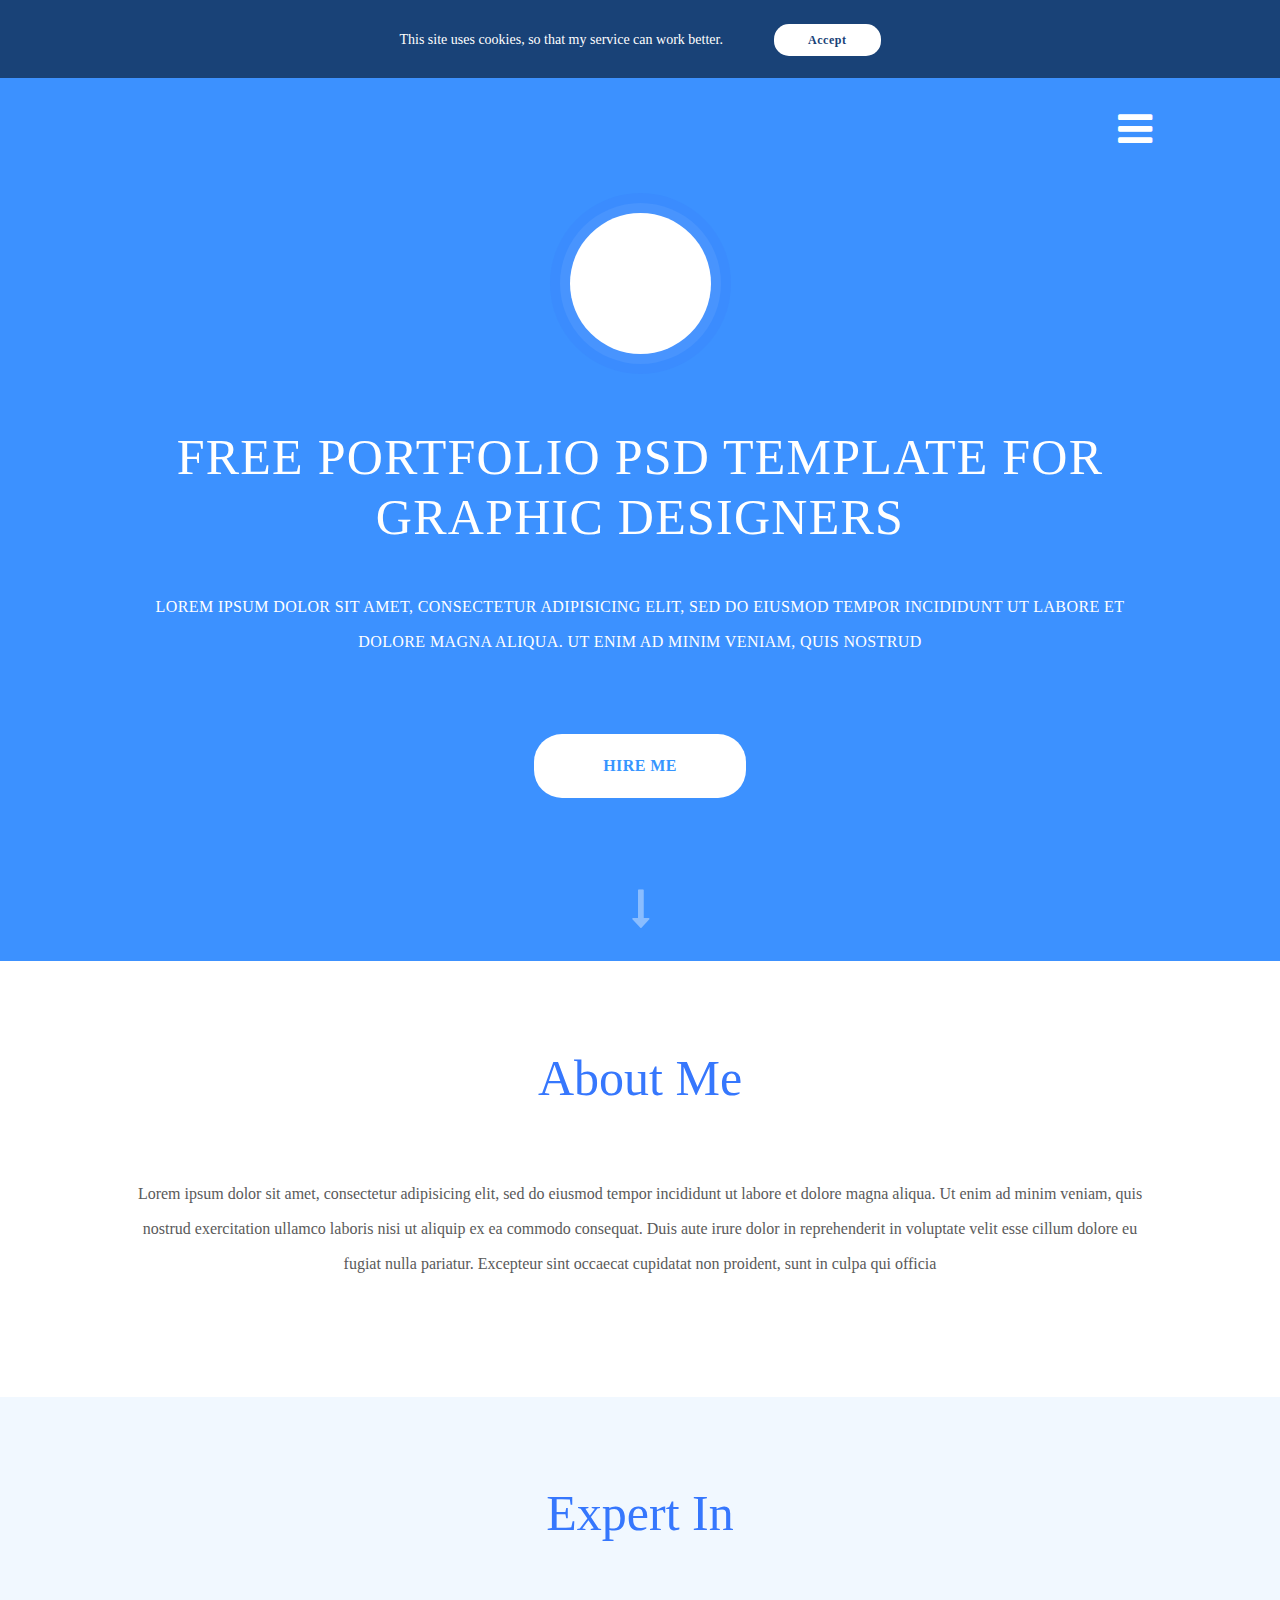
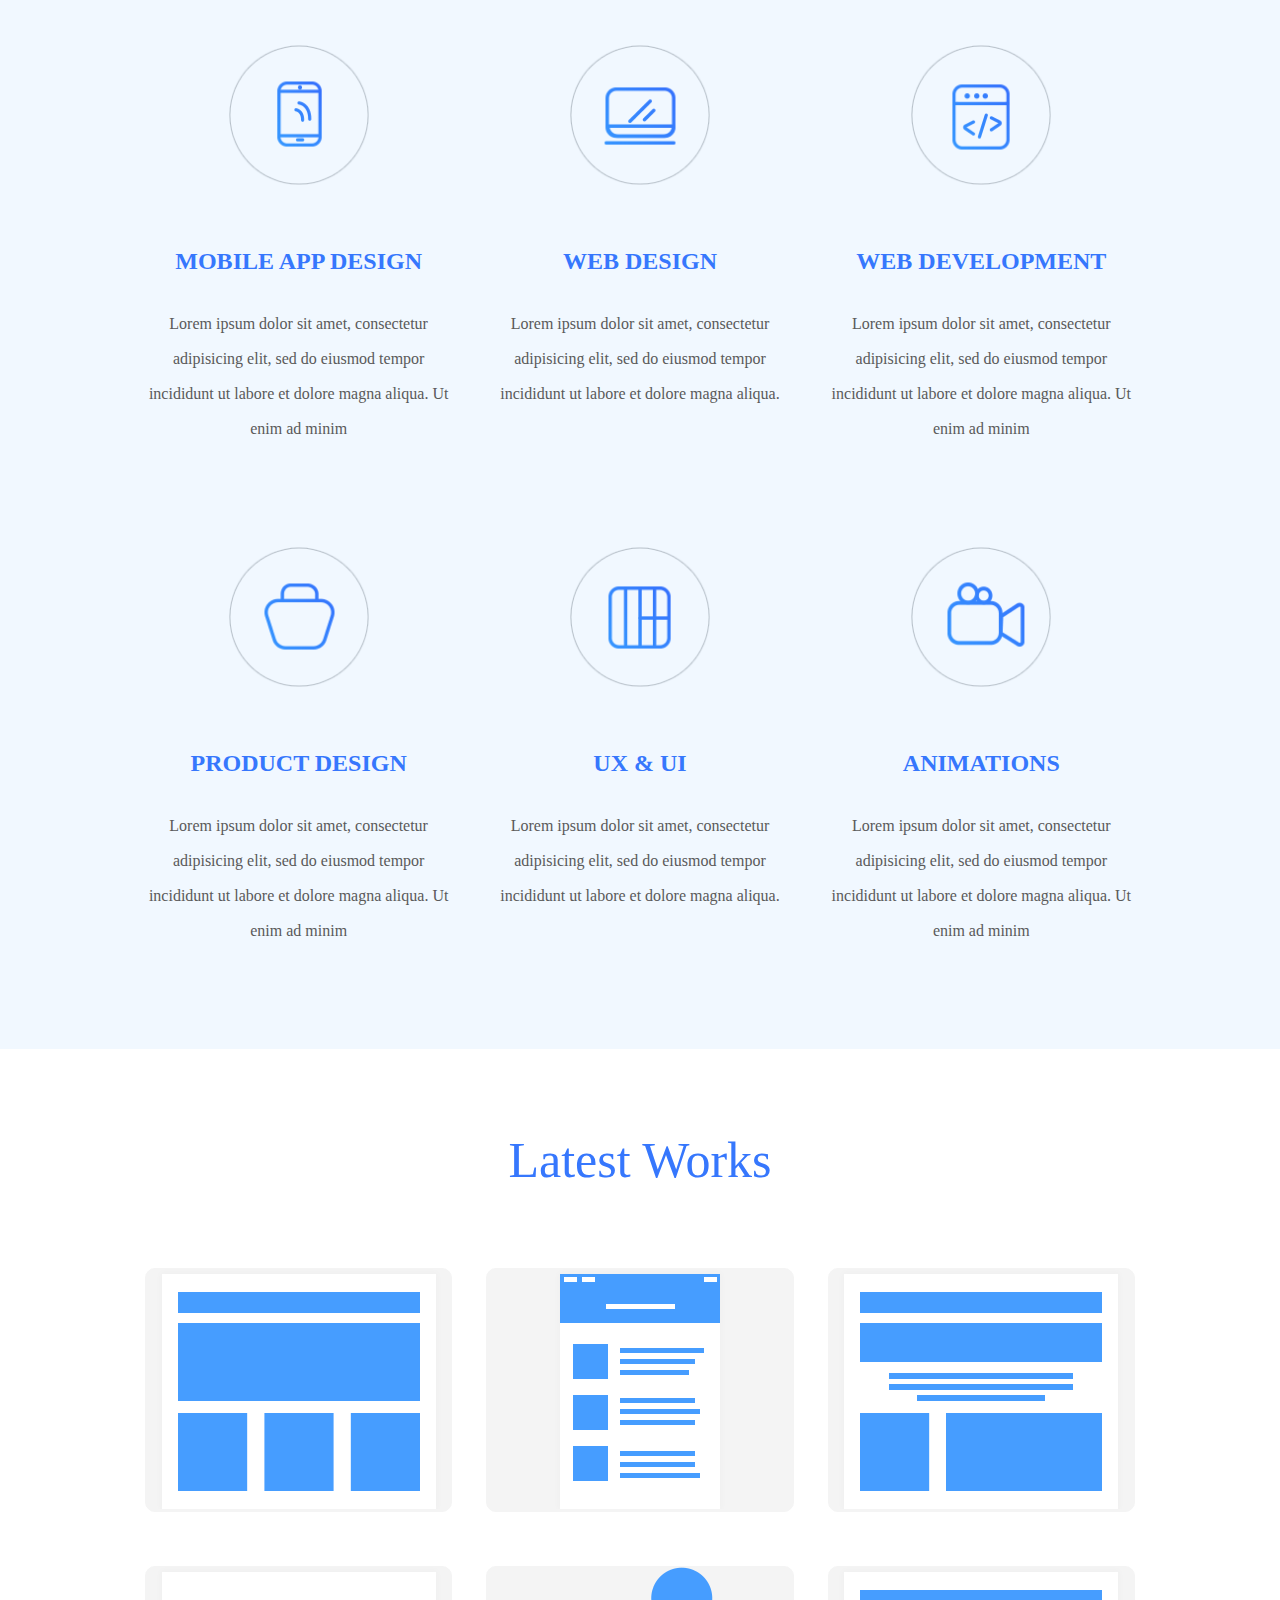
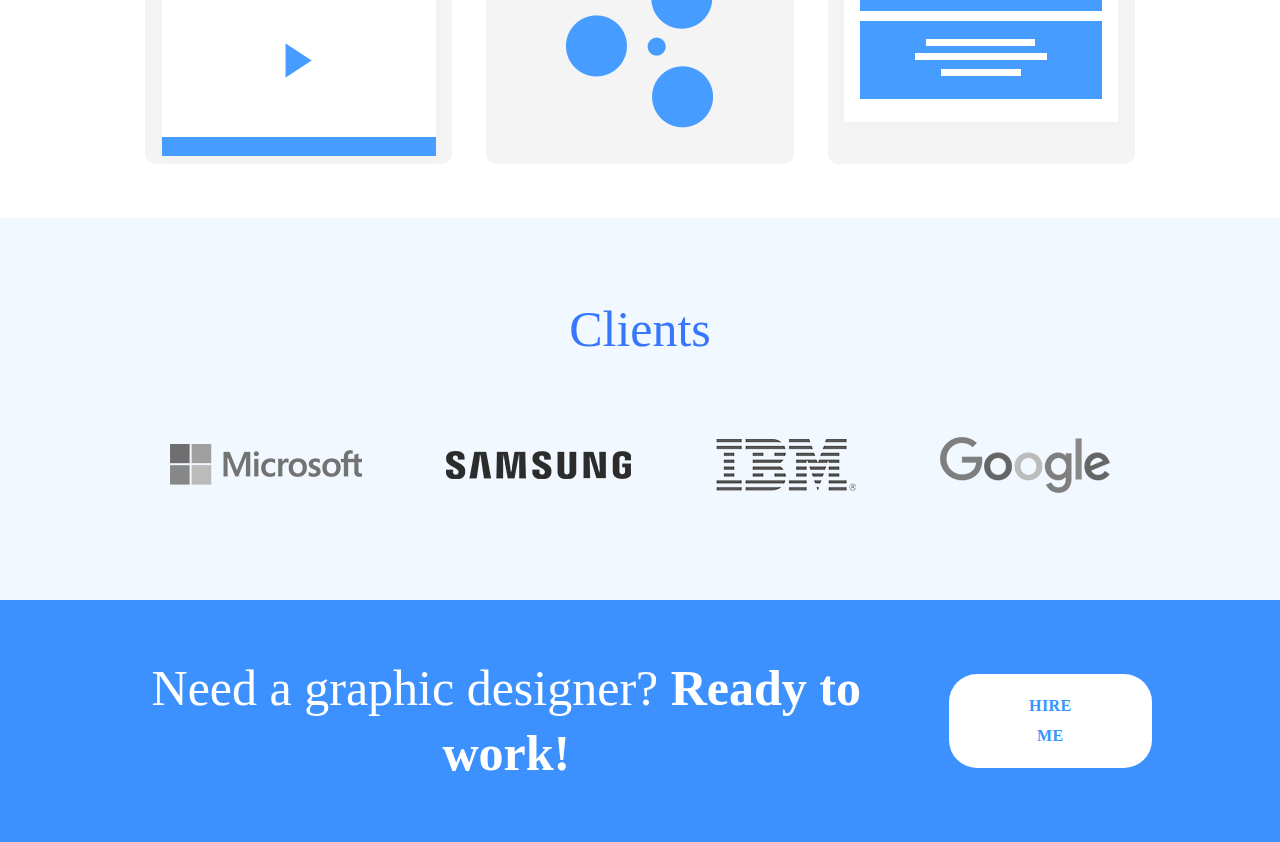
==== esculap/index.html @ 0aa62264 "refactor hw2" ====
<!DOCTYPE html>
<html lang="en">
<head>
    <meta charset="UTF-8">
    <meta name="viewport" content="width=device-width, initial-scale=1.0">
    <meta http-equiv="X-UA-Compatible" content="ie=edge">
    <link rel="stylesheet" href="https://cdnjs.cloudflare.com/ajax/libs/font-awesome/4.7.0/css/font-awesome.min.css">
    <link rel="stylesheet" href="./css/reset.css">
    <link rel="stylesheet" href="./css/main.css">
    <link rel="stylesheet" href="./css/media.css">
    <title>Esculap</title>
</head>
<body>
    <header class="header">
        <div class="container">
            <div class="header-box">
                <p class="header-box-text">This site uses cookies, so that my service can work better.</p>
                <a class="header-box-button btn" href="#">Accept</a>
            </div>
        </div>
    </header>
    <!-- /.header -->
    <main class="main">
        <div class="container">
            <nav class="main-nav"><i class="fa fa-bars nav-bars"></i></nav>
            <div class="main-box">                
                <div class="main-box-circle-1">
                    <div class="main-box-circle-2">
                        <div class="main-box-circle-3"></div>
                    </div>
                </div>                
                <h1 class="main-box-title">free portfolio PSD template  FOR GRAPHIC designerS</h1>
                <p class="main-box-text">Lorem ipsum dolor sit amet, consectetur adipisicing elit, sed do eiusmod tempor incididunt ut labore et dolore magna aliqua. Ut enim ad minim veniam, quis nostrud</p>
                <a class="main-box-button btn" href="#">hire me</a>
                <div class="main-box-arrow">
                    <i class="fa fa-long-arrow-down" aria-hidden="true"></i>
                </div>
            </div>
        </div>
    </main>
    <!-- /.main -->
    <section class="about_me">
        <div class="container">
            <h2 class="about_me-title">About Me</h2>
            <p class="about_me-text">
                Lorem ipsum dolor sit amet, consectetur adipisicing elit, sed do eiusmod tempor incididunt ut labore et dolore magna aliqua. Ut enim ad minim veniam, quis nostrud exercitation ullamco laboris nisi ut aliquip ex ea commodo consequat. Duis aute irure dolor in reprehenderit in voluptate velit
                esse cillum dolore eu fugiat nulla pariatur. Excepteur sint occaecat cupidatat non proident, sunt in culpa qui officia
            </p>
        </div>
    </section>
    <!-- /.about-me -->
    <section class="expert_in">
        <div class="container">
            <h2 class="expert_in-title">Expert In</h2>
            <div class="expert_in-box_card">
                <div class="expert_in-box_card-card">
                    <img class="expert_in-box_card-card-img" src="./img/expert/1-layers.png" alt="1-layers">
                    <h3 class="expert_in-box_card-card-title">MOBILE APP DESIGN</h3>
                    <p class="expert_in-box_card-card-text">
                        Lorem ipsum dolor sit amet, consectetur adipisicing elit, sed do eiusmod tempor incididunt ut labore et dolore magna aliqua.  Ut enim ad minim
                    </p>
                </div>
                <div class="expert_in-box_card-card">
                    <img class="expert_in-box_card-card-img" src="./img/expert/2-layers.png" alt="2-layers">
                    <h3 class="expert_in-box_card-card-title">WEB DESIGN</h3>
                    <p class="expert_in-box_card-card-text">
                        Lorem ipsum dolor sit amet, consectetur adipisicing elit, sed do eiusmod tempor incididunt ut labore et dolore magna aliqua.
                    </p>
                </div>
                <div class="expert_in-box_card-card">
                    <img class="expert_in-box_card-card-img" src="./img/expert/3-layers.png" alt="3-layers">
                    <h3 class="expert_in-box_card-card-title">WEB DEVELOPMENT</h3>
                    <p class="expert_in-box_card-card-text">
                        Lorem ipsum dolor sit amet, consectetur adipisicing elit, sed do eiusmod tempor incididunt ut labore et dolore magna aliqua.  Ut enim ad minim 
                    </p>
                </div>
                <div class="expert_in-box_card-card">
                    <img class="expert_in-box_card-card-img" src="./img/expert/4-layers.png" alt="4-layers">
                    <h3 class="expert_in-box_card-card-title">PRODUCT DESIGN</h3>
                    <p class="expert_in-box_card-card-text">
                        Lorem ipsum dolor sit amet, consectetur adipisicing elit, sed do eiusmod tempor incididunt ut labore et dolore magna aliqua.  Ut enim ad minim 
                    </p>
                </div>
                <div class="expert_in-box_card-card">
                    <img class="expert_in-box_card-card-img" src="./img/expert/5-layers.png" alt="5-layers">
                    <h3 class="expert_in-box_card-card-title">UX & UI</h3>
                    <p class="expert_in-box_card-card-text">
                        Lorem ipsum dolor sit amet, consectetur adipisicing elit, sed do eiusmod tempor incididunt ut labore et dolore magna aliqua.
                    </p>
                </div>
                <div class="expert_in-box_card-card">
                    <img class="expert_in-box_card-card-img" src="./img/expert/6-layers.png" alt="6-layers">
                    <h3 class="expert_in-box_card-card-title">ANIMATIONS</h3>
                    <p class="expert_in-box_card-card-text">
                        Lorem ipsum dolor sit amet, consectetur adipisicing elit, sed do eiusmod tempor incididunt ut labore et dolore magna aliqua.  Ut enim ad minim 
                    </p>
                </div>
            </div>
        </div>
    </section>
    <!-- /.expert_in -->
    <section class="latest_works">
        <div class="container">
            <h2 class="latest_works-title">Latest Works</h2>
            <div class="latest_works-box">
                <div class="latest_works-box-card">
                    <img src="./img/works/Work_1.png" alt="Work_1" class="latest_works-box-card-img">
                </div>
                <div class="latest_works-box-card">
                    <img src="./img/works/Work__2.png" alt="Work_2" class="latest_works-box-card-img">
                </div>
                <div class="latest_works-box-card">
                    <img src="./img/works/Work_3.png" alt="Work_3" class="latest_works-box-card-img">
                </div>
                <div class="latest_works-box-card">
                    <img src="./img/works/Work_4.png" alt="Work_4" class="latest_works-box-card-img">
                </div>
                <div class="latest_works-box-card">
                    <img src="./img/works/Work_5.png" alt="Work_5" class="latest_works-box-card-img">
                </div>
                <div class="latest_works-box-card">
                    <img src="./img/works/Work_6.png" alt="Work_6" class="latest_works-box-card-img">
                </div>              
            </div>    
        </div>
    </section>
    <!-- /.latest_works -->
    <section class="clients">
        <div class="container">
            <h2 class="clients-title">Clients</h2>
            <div class="clients-box">
                <img src="./img/clients/MSFT_logo_png.png" alt="MSFT_logo" class="clients-box-img">                
                <img src="./img/clients/Samsung-logo-2015-Nobg.png" alt="Samsung-logo-2015-Nobg" class="clients-box-img">
                <img src="./img/clients/ibm_logo.png" alt="ibm_logo" class="clients-box-img">
                <img src="./img/clients/Google_2015_logo.svg.png" alt="Google_2015_logo" class="clients-box-img">
            </div>
        </div>
    </section>
    <!-- /.clients -->
    <footer class="footer">
        <div class="container">
            <div class="footer-box">
                <p class="footer-box-title">
                    Need a graphic designer?<span> Ready to work!</span> 
                </p>
                <a class="footer-box-button btn" href="#">hire me</a>
            </div>
        </div>
    </footer>
    <!-- ./footer -->
</body>
</html>
---- esculap/css/main.css ----
*, *::after, *::before {
  -webkit-box-sizing: border-box;
          box-sizing: border-box;
}

html {
  font-size: 10px;
}

.container {
  width: 80%;
  margin: 0 auto;
}

.btn {
  font-weight: 700;
  background: #ffffff;
  display: inline-block;
  text-decoration: none;
}

.header {
  background: #194277;
}

.header .header-box {
  padding-top: 2.2rem;
  padding-bottom: 2rem;
  display: -webkit-box;
  display: -ms-flexbox;
  display: flex;
  -webkit-box-pack: center;
      -ms-flex-pack: center;
          justify-content: center;
  -webkit-box-align: center;
      -ms-flex-align: center;
          align-items: center;
}

.header .header-box .header-box-text {
  font-size: 1.4rem;
  color: #ffffff;
  font-weight: 400;
  line-height: 3.6rem;
}

.header .header-box .header-box-button {
  color: #194277;
  font-family: Lato;
  font-size: 1.2rem;
  line-height: 1.636rem;
  letter-spacing: 0.055rem;
  border-radius: 1.5rem;
  margin-left: 5.1rem;
  padding: 0.8rem 3.4rem;
}

main {
  background: #3c91ff;
  text-align: center;
  color: #ffffff;
  text-transform: uppercase;
}

main .main-nav {
  display: -webkit-box;
  display: -ms-flexbox;
  display: flex;
  -webkit-box-pack: end;
      -ms-flex-pack: end;
          justify-content: flex-end;
  color: #ffffff;
}

main .main-nav .nav-bars {
  font-size: 4rem;
  cursor: pointer;
  padding-top: 3.1rem;
  padding-bottom: 4.4rem;
}

main .main-box .main-box-circle-1 {
  margin: 0 auto;
  width: 18.1rem;
  height: 18.1rem;
  background: #3b8cfe;
  border-radius: 50%;
  display: -webkit-box;
  display: -ms-flexbox;
  display: flex;
  -webkit-box-pack: center;
      -ms-flex-pack: center;
          justify-content: center;
  -webkit-box-align: center;
      -ms-flex-align: center;
          align-items: center;
}

main .main-box .main-box-circle-1 .main-box-circle-2 {
  width: 16.1rem;
  height: 16.1rem;
  background: #4894fe;
  border-radius: 50%;
  display: -webkit-box;
  display: -ms-flexbox;
  display: flex;
  -webkit-box-pack: center;
      -ms-flex-pack: center;
          justify-content: center;
  -webkit-box-align: center;
      -ms-flex-align: center;
          align-items: center;
}

main .main-box .main-box-circle-1 .main-box-circle-2 .main-box-circle-3 {
  width: 14.1rem;
  height: 14.1rem;
  background: #ffffff;
  border-radius: 50%;
}

main .main-box .main-box-title {
  font-family: "Lato - Black";
  font-size: 5rem;
  font-weight: 400;
  line-height: 6rem;
  letter-spacing: 0.125rem;
  margin-top: 5.3rem;
  margin-bottom: 4.2rem;
}

main .main-box .main-box-text {
  font-family: Lato;
  font-size: 1.6rem;
  font-weight: 300;
  line-height: 3.512rem;
  letter-spacing: 0.04rem;
  margin-bottom: 7.5rem;
}

main .main-box .main-box-button {
  font-family: Lato;
  font-size: 1.6rem;
  line-height: 3rem;
  color: #3695ff;
  text-transform: uppercase;
  letter-spacing: 0.04rem;
  padding: 1.7rem 6.9rem;
  border-radius: 2.8rem;
  margin-bottom: 9.2rem;
}

main .main-box .main-box-arrow {
  padding-bottom: 3rem;
  font-size: 4rem;
  opacity: 0.4;
}

main .main-box .main-box-arrow .arrow {
  color: #ffffff;
}

.about_me {
  background: #ffffff;
  text-align: center;
}

.about_me-title {
  color: #3677fd;
  font-family: Lato;
  font-size: 5rem;
  font-weight: 300;
  line-height: 3.512rem;
  padding-top: 10rem;
  padding-bottom: 8rem;
}

.about_me-text {
  color: #5a5a5a;
  font-family: Lato;
  font-size: 1.6rem;
  font-weight: 400;
  line-height: 3.5rem;
  padding-bottom: 11.6rem;
}

.expert_in {
  background: #f1f8ff;
  text-align: center;
}

.expert_in-title {
  color: #3677fd;
  font-family: Lato;
  font-size: 5rem;
  font-weight: 300;
  line-height: 3.512rem;
  padding-top: 9.9rem;
  padding-bottom: 11.3rem;
}

.expert_in-box_card {
  display: -webkit-box;
  display: -ms-flexbox;
  display: flex;
  -ms-flex-wrap: wrap;
      flex-wrap: wrap;
  -ms-flex-pack: distribute;
      justify-content: space-around;
}

.expert_in-box_card .expert_in-box_card-card {
  width: 30%;
}

.expert_in-box_card .expert_in-box_card-card .expert_in-box_card-card-img {
  width: 14rem;
  height: 14rem;
  margin-bottom: 6.2rem;
}

.expert_in-box_card .expert_in-box_card-card .expert_in-box_card-card-title {
  color: #3677fd;
  font-family: Lato;
  font-size: 2.4rem;
  font-weight: 700;
  line-height: 2.4rem;
  text-transform: uppercase;
  margin-bottom: 3.3rem;
}

.expert_in-box_card .expert_in-box_card-card .expert_in-box_card-card-text {
  color: #5a5a5a;
  font-family: Lato;
  font-size: 1.6rem;
  font-weight: 400;
  line-height: 3.5rem;
  margin-bottom: 10.1rem;
}

.clients {
  text-align: center;
  background: #f1f8ff;
}

.clients-title {
  color: #3677fd;
  font-size: 5rem;
  font-weight: 300;
  line-height: 3.512rem;
  padding-top: 9.4rem;
  padding-bottom: 9rem;
}

.clients-box {
  display: -webkit-box;
  display: -ms-flexbox;
  display: flex;
  -ms-flex-pack: distribute;
      justify-content: space-around;
  -webkit-box-align: center;
      -ms-flex-align: center;
          align-items: center;
  padding-bottom: 10.7rem;
  -webkit-filter: grayscale(100%);
          filter: grayscale(100%);
}

.latest_works {
  text-align: center;
}

.latest_works .latest_works-title {
  color: #3677fd;
  font-size: 5rem;
  font-weight: 300;
  line-height: 3.512rem;
  padding-top: 9.4rem;
  padding-bottom: 9rem;
}

.latest_works .latest_works-box {
  display: -webkit-box;
  display: -ms-flexbox;
  display: flex;
  -ms-flex-wrap: wrap;
      flex-wrap: wrap;
  -ms-flex-pack: distribute;
      justify-content: space-around;
}

.latest_works .latest_works-box .latest_works-box-card {
  width: 30%;
  border-radius: 1rem;
  border: 1px solid #f4f4f4;
  background-color: #f4f4f4;
  margin-bottom: 5.4rem;
}

.footer {
  background: #3c91ff;
  text-align: center;
}

.footer .footer-box {
  display: -webkit-box;
  display: -ms-flexbox;
  display: flex;
  -webkit-box-pack: center;
      -ms-flex-pack: center;
          justify-content: center;
  -webkit-box-align: center;
      -ms-flex-align: center;
          align-items: center;
  padding: 5.6rem 0;
}

.footer .footer-box .footer-box-button {
  font-size: 1.6rem;
  line-height: 3rem;
  color: #3695ff;
  text-transform: uppercase;
  letter-spacing: 0.04rem;
  padding: 1.7rem 6.9rem;
  border-radius: 2.8rem;
  margin-left: 6.4rem;
}

.footer .footer-box .footer-box-title {
  color: #ffffff;
  font-family: Lato;
  font-size: 5rem;
  line-height: 6.5rem;
  font-family: "Lato Light";
  font-weight: normal;
}

.footer .footer-box .footer-box-title span {
  font-weight: bold;
}
/*# sourceMappingURL=main.css.map */
---- esculap/css/media.css ----
@media screen and (max-width: 1200px) {
  .container {
    width: 100%;
  }
  .footer .footer-box {
    -webkit-box-orient: vertical;
    -webkit-box-direction: normal;
        -ms-flex-direction: column;
            flex-direction: column;
  }
  .footer .footer-box .footer-box-button {
    margin: 0;
    margin-top: 3rem;
  }
}

@media screen and (max-width: 1100px) {
  .latest_works .latest_works-box .latest_works-box-card {
    width: 45%;
  }
  .expert_in .expert_in-box_card .expert_in-box_card-card {
    width: 45%;
  }
}

@media screen and (max-width: 681px) {
  .latest_works .latest_works-box .latest_works-box-card {
    width: 100%;
  }
  .expert_in .expert_in-box_card .expert_in-box_card-card {
    width: 100%;
  }
}

@media screen and (max-width: 500px) {
  .header .header-box {
    -webkit-box-orient: vertical;
    -webkit-box-direction: normal;
        -ms-flex-direction: column;
            flex-direction: column;
  }
  .header .header-box .header-box-button {
    margin: 0;
  }
}

@media screen and (max-width: 832px) {
  .clients .clients-box {
    -webkit-box-orient: vertical;
    -webkit-box-direction: normal;
        -ms-flex-direction: column;
            flex-direction: column;
  }
  .clients .clients-box .clients-box-img {
    margin-top: 5rem;
  }
}
/*# sourceMappingURL=media.css.map */
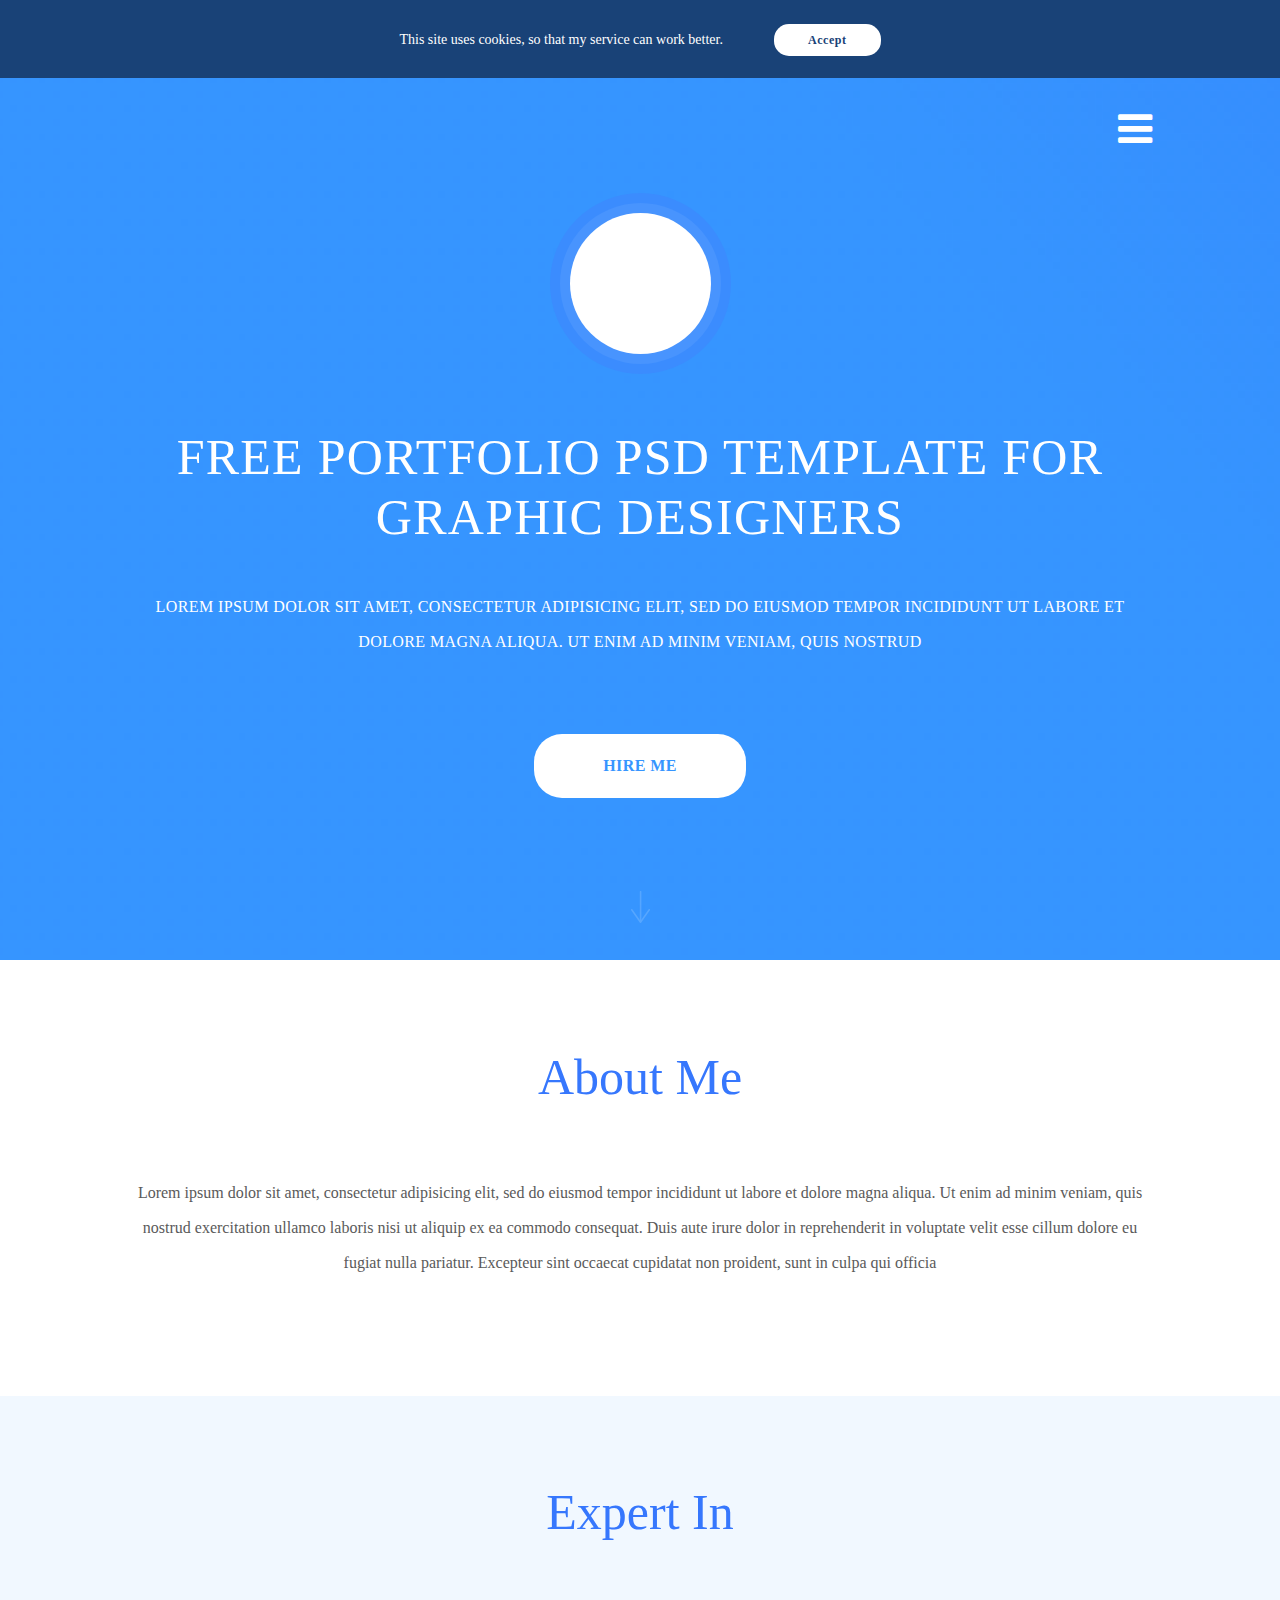
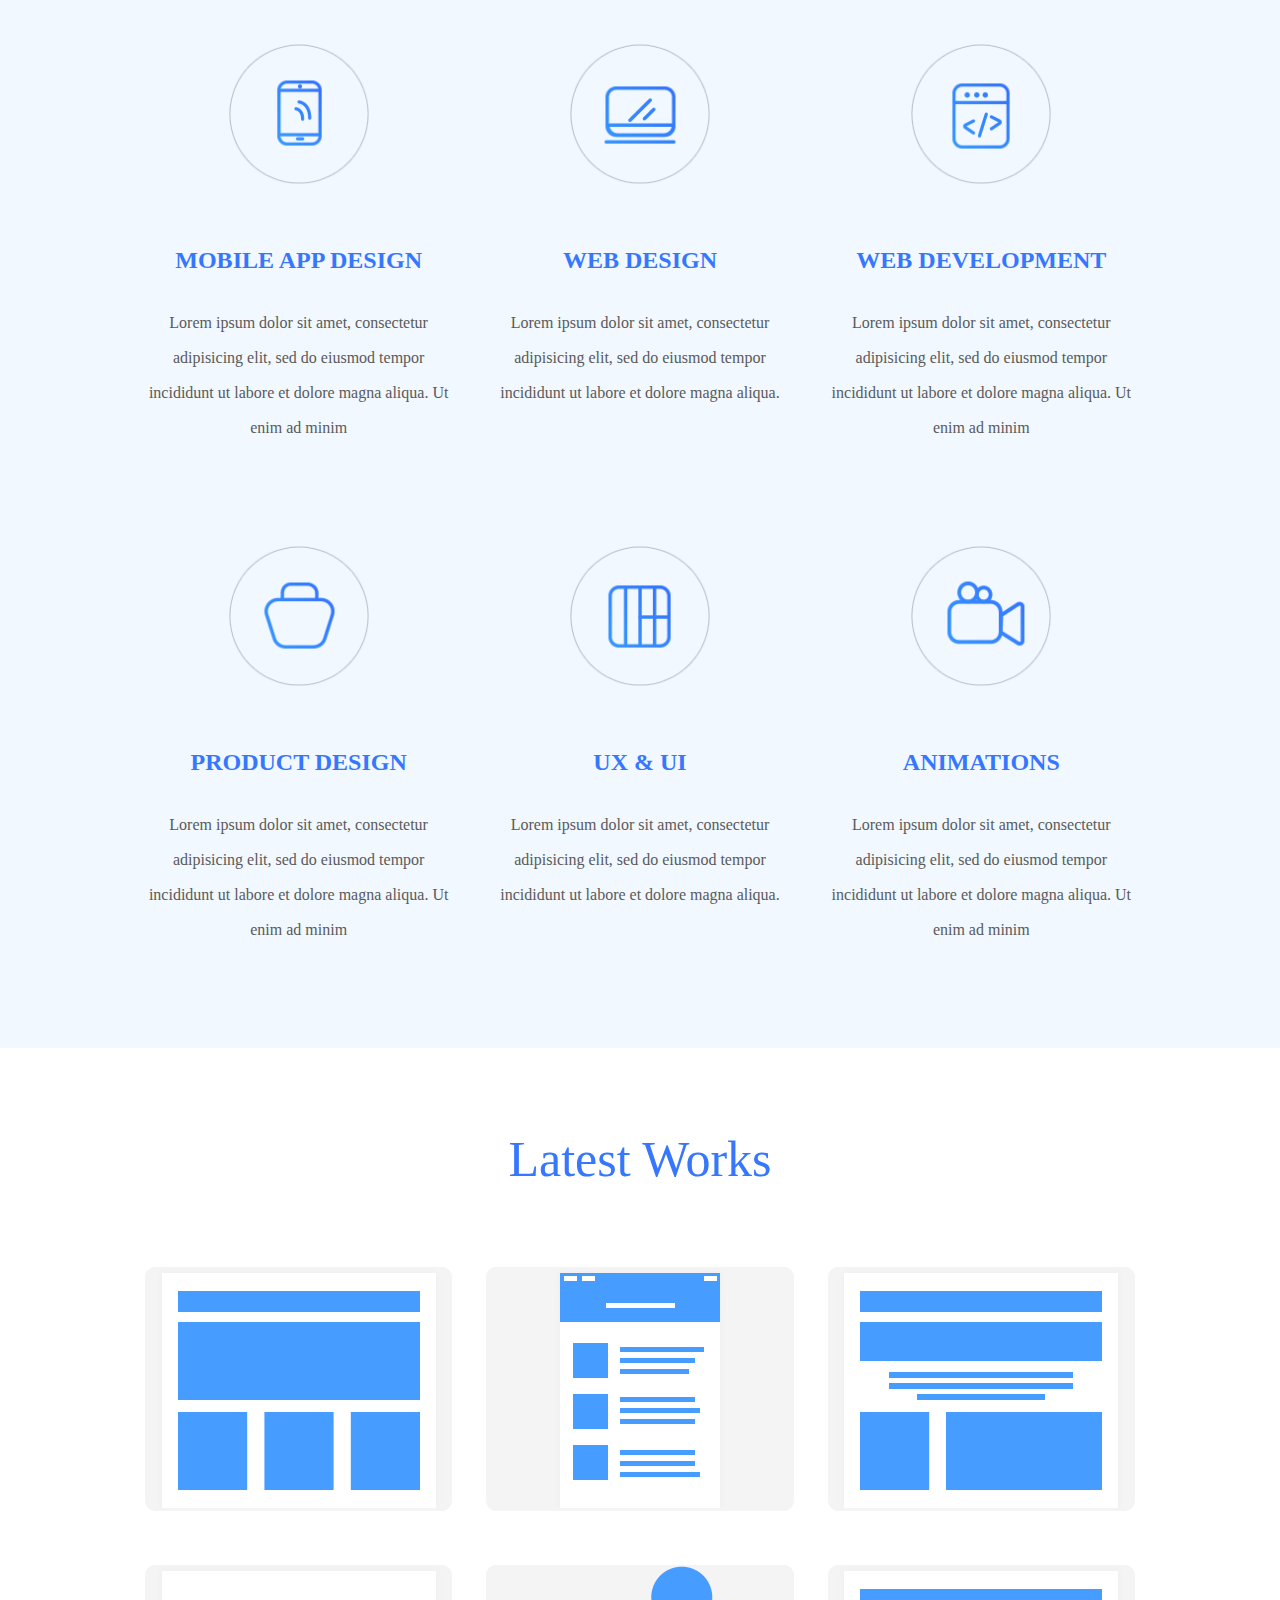
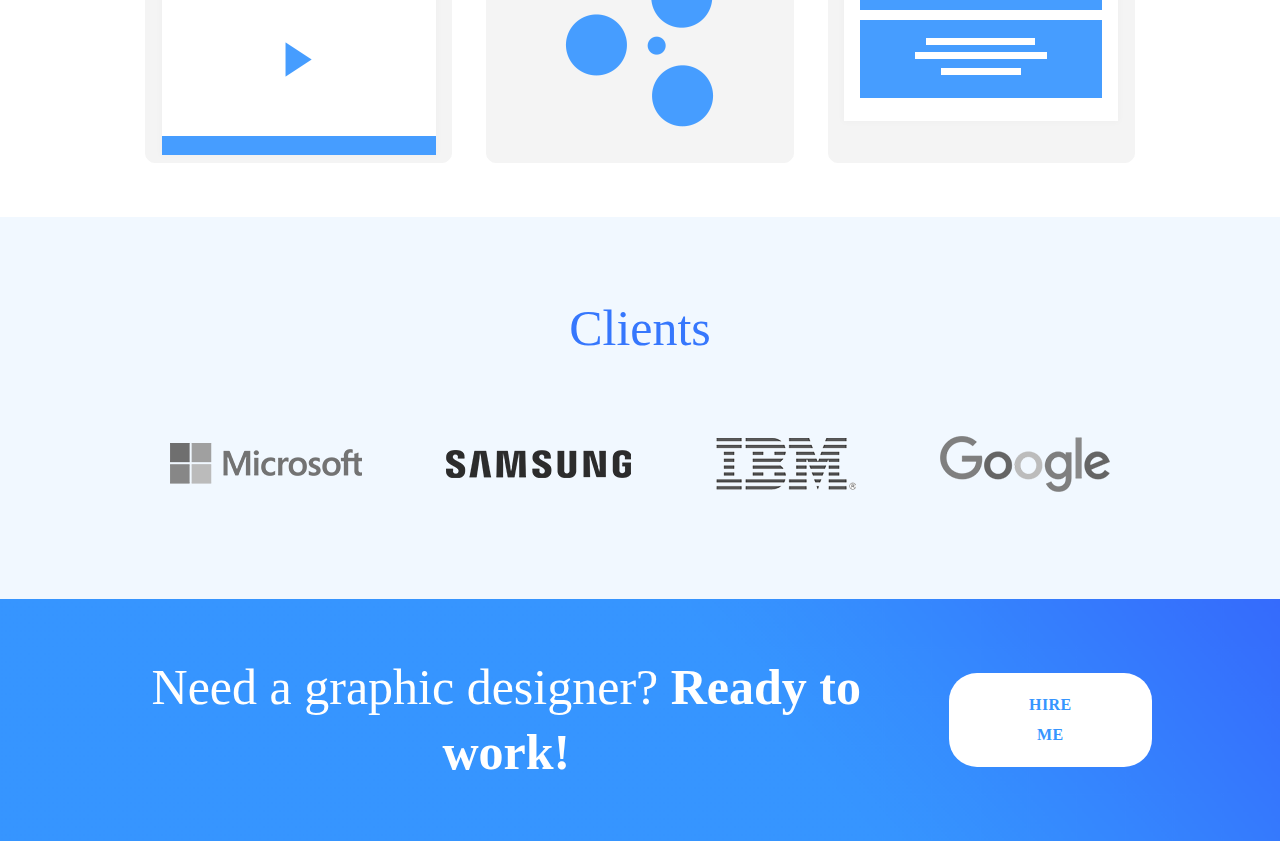
==== commit fa43822b: "refactor hw2 esculap" ====
--- a/esculap/index.html
+++ b/esculap/index.html
@@ -32,8 +32,8 @@
                 <h1 class="main-box-title">free portfolio PSD template  FOR GRAPHIC designerS</h1>
                 <p class="main-box-text">Lorem ipsum dolor sit amet, consectetur adipisicing elit, sed do eiusmod tempor incididunt ut labore et dolore magna aliqua. Ut enim ad minim veniam, quis nostrud</p>
                 <a class="main-box-button btn" href="#">hire me</a>
-                <div class="main-box-arrow">
-                    <i class="fa fa-long-arrow-down" aria-hidden="true"></i>
+                <div class="main-box-arrow">                    
+                    <a href="#"><img src="../esculap/img/arrow.png" alt="arrow"></a>
                 </div>
             </div>
         </div>
--- a/esculap/css/main.css
+++ b/esculap/css/main.css
@@ -56,7 +56,7 @@
 }
 
 main {
-  background: #3c91ff;
+  background: url("../img/footer_bg.png") no-repeat center top/cover;
   text-align: center;
   color: #ffffff;
   text-transform: uppercase;
@@ -298,7 +298,7 @@
 }
 
 .footer {
-  background: #3c91ff;
+  background: url("../img/footer_bg.png") no-repeat center top/cover;
   text-align: center;
 }
 
